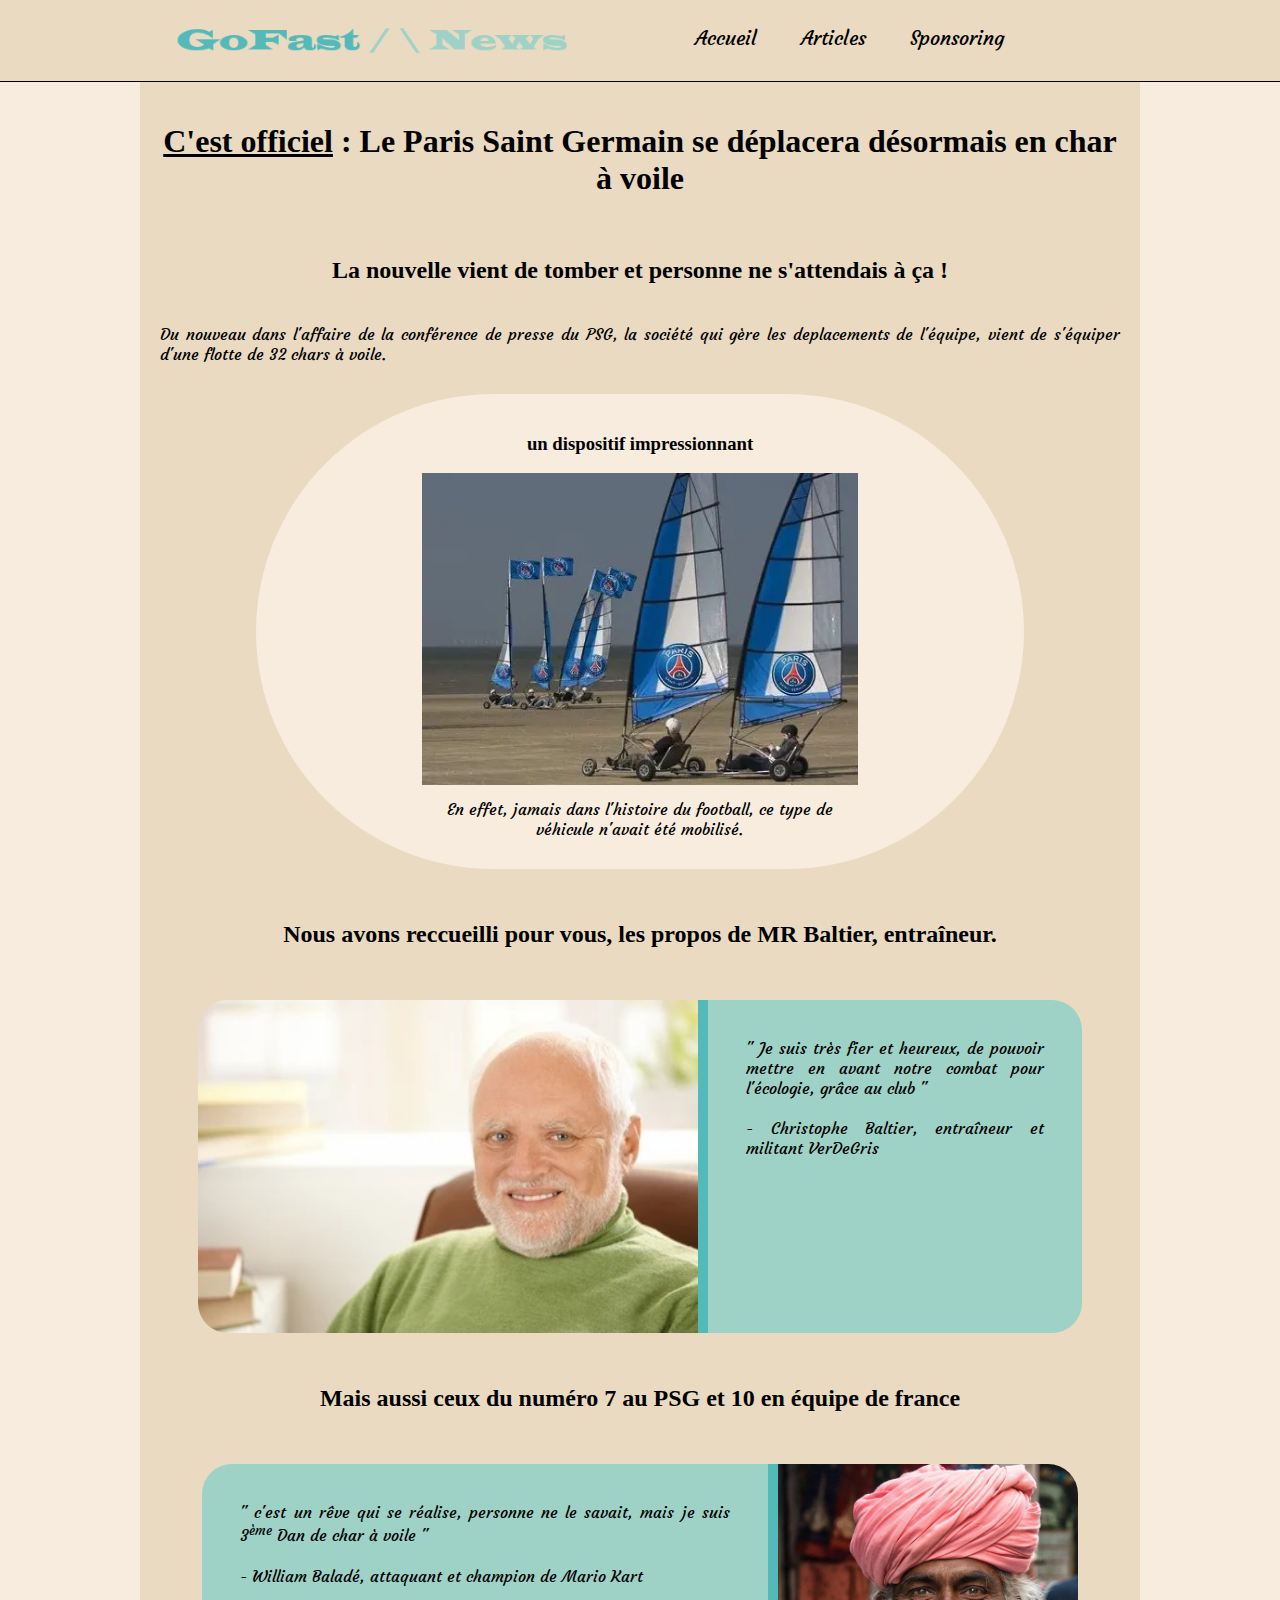
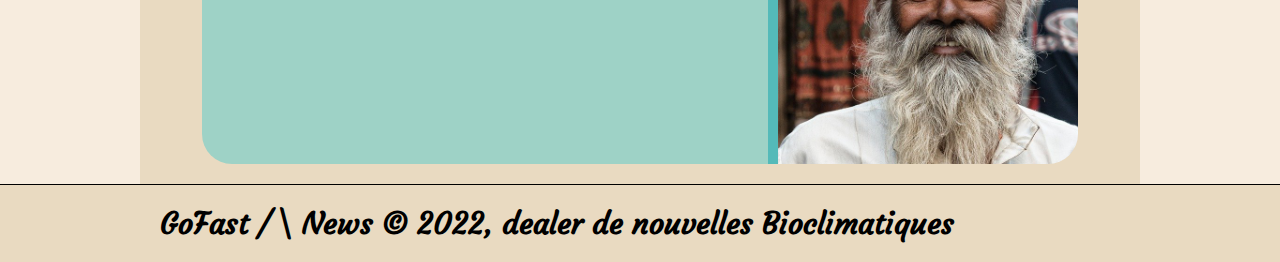
==== index.html @ 6911d999 "push via vscode" ====
<!DOCTYPE html>
<html lang="en">
  <head>
    <meta charset="UTF-8" />
    <meta http-equiv="X-UA-Compatible" content="IE=edge" />
    <meta name="viewport" content="width=device-width, initial-scale=1.0" />
    <title>GoFast News</title>
    <link rel="shortcut icon" href="/pictures/favicon-16x16.png" />
    <link rel="stylesheet" href="/defaut.css">
  </head>
  <body>
    <header>
      <div class="container" id="header_mobile">
        <img src="/pictures/GFN_logo.png"alt="GoFast_news_logo.png" height="32" /><nav>
        
          <a href="#">Accueil</a>
          <a href="#">Articles</a>
          <a href="#">Sponsoring</a>
        </nav>
      </div>  
    </header>
    <div class="container">
      <h1>
        <u>C'est officiel</u> : Le Paris Saint Germain se déplacera désormais en
        char à voile
      </h1>
      <br />
      <main>
        <article>
          <h2>La nouvelle vient de tomber et personne ne s'attendais à ça !</h2>
          <p>
            Du <em>nouveau</em> dans
            <strong>l'affaire de la conférence de presse du PSG</strong>, la
            société qui gère les deplacements de l'équipe, vient de s'équiper
            d'une flotte de 32 chars à voile.
          </p>
          <div class="dispo">
            <h3>un dispositif impressionnant</h3>
            <img id="char_a_voile" src="/pictures/charsavoile.webp" alt="char_a_voile_psg.webp" />
            <p>
              En effet, jamais dans l'histoire du football, ce type de véhicule
              n'avait été mobilisé.
            </p>
          </div>
          <h4>
            Nous avons reccueilli pour vous, les propos de MR Baltier, entraîneur.
          </h4>
          <div class="cont-tem1">
            <div class="tem1">
              <img src="/pictures/harold.jpg" alt="baltier-photo" ><p>
              
                " Je suis très fier et heureux, de pouvoir mettre en avant
                <strong>notre combat pour l'écologie</strong>, grâce au club "<br /><br>
                - Christophe Baltier, entraîneur et militant VerDeGris
              </p>
            </div>
          </div>
          <h4>Mais aussi ceux du numéro 7 au PSG et 10 en équipe de france</h4>
          <div class="cont-tem2">
            <div class="tem2">
            <p>
                " c'est <strong>un rêve qui se réalise</strong>,
                <em>personne ne le savait</em>, mais je suis 3<sup>ème</sup> Dan de
                <strong>char à voile</strong> " <br /><br>
                - William Baladé, attaquant et champion de Mario Kart 
              </p><img src="/pictures/balde.jpg" alt="balde" width="300" >
            </div>
          </div>    
        </article>
      </main>
      </div>
    <footer>
      <div class="container">
        GoFast / \ News © 2022, dealer de nouvelles Bioclimatiques
      </div>
    </footer>
  </body>
</html>
---- defaut.css ----
@import url('https://fonts.googleapis.com/css2?family=Courgette&family=Edu+VIC+WA+NT+Beginner:wght@400;700&family=Kurale&family=Lobster+Two:wght@400;700&family=Open+Sans:wght@400;700&family=Permanent+Marker&family=Roboto:ital,wght@0,400;0,700;1,700&display=swap');
:root{
    --bk-color-body: #F7ECDE;
    --bk-color-div-sep: #E9DAC1;
    --bk-cont1: #9ED2C6;
    --bk-cont2: #54BAB9;

}



* {
    box-sizing: border-box;
}
html{
    height: 100%;
    min-width: 300px;
}
body {
    height:100%;
    margin: 0%;
    background-color: var(--bk-color-body);
}
header {
    background-color: var(--bk-color-div-sep);
    border-bottom: 1px solid black;
    position: sticky;
    top: 0;
}
header img{
    display: inline-block;
    margin: 5px 100px 0 15px;
}
footer{
    background-color: var(--bk-color-div-sep);
    font-family: 'Courgette', 'sans-serif';
    font-weight: bold;
    font-size: 30px;
    border-top: 1px solid black;
}
h2{
    margin: 20px;
    padding-bottom: 20px;
}
h4 {
    font-size: 1.5em;
    padding: 20px;
}
nav{
    display: inline-block;
    vertical-align:top;
    margin: 5px 0 0 15px;
    
}
nav a{
    text-decoration: none;
    color:black;
    font-family: 'Courgette', 'sans-serif' ;
    font-size: 20px;
    padding: 10px;
    margin-right: 20px;
    border-radius: 20px;
}
nav a:hover{
    background-color: var(--bk-cont2);
}
p {
    font-family: 'Courgette','sans-serif';
    text-align: justify;
}
h1, h2,h3,h4 {
    font-family: 'Permanent Marker';
    text-align: center;
}
strong{
    font-weight: normal;
}
em{
    font-style: normal;
}
.container{
    max-width: 1000px;
    margin: 0 auto;
    background-color: var(--bk-color-div-sep);
    padding:20px;
}

.dispo{
    background-color: var(--bk-color-body);
    width: 80%;
    margin: 30px auto;
    padding: 20px;
    text-align: center;
    border-radius: 900px;
}
.dispo img{
    width:60%;
}
.dispo p {
    width: 60%;
    text-align: center;
    margin:10px auto;
}
.tem1, .tem2{
    margin: 0 auto;
    width: 100%;
    
    display: flex;
    flex-wrap: wrap;
    align-items:center;
    justify-content: center;
    align-content: flex-start;

}
.tem1 img{
    border-radius: 30px 0 0 30px;
    flex-basis:500px;
    
}

.tem1 p{
    
    background-color: var(--bk-cont1);
    padding:4%;
    margin: 0;
    border-radius: 0 30px 30px 0;
    border-left: 10px solid var(--bk-cont2);
    height:333px;
    width: 40%;
    
    

}
.tem2 img{
    border-radius: 0 30px 30px 0;
    flex-basis: 100px;
}

.tem2 p{
    
    background-color: var(--bk-cont1);
    width: 60%;
    padding: 4%;
    margin: 0;
    height: 300px;
    border-radius:30px 0  0 30px;
    border-right: 10px solid var(--bk-cont2);
    
}
p{
    text-align: justify;
}

@media all and (max-width:1024px) {
    .tem1
    {
        display: block;
        width: 100%;
        margin:0 auto; 
        text-align: center;
    }
    .tem2 p{
        order:1;
        
    }
    .tem1 img,
    .tem2 img{
        border-radius: 8px;
        width: 80%;
        margin-bottom: 20px;
    }
    
    .tem1 p,
    .tem2 p {
        
        border: none;
        border-radius: 30px;
        
        width:80%;
        height: auto;
        padding: 30px;
        margin: auto; 
    }
    .dispo{
        width: 80%;
        border-radius: 20px;
    }
    header img{
        height:16px;
        margin:0;
    }
    nav{
        display: flex;
        flex-wrap: wrap;
        justify-content: space-around;
    }
    #header_mobile{
        padding: 5px 0 0 12px;
    
    }
    nav a {
        font-size: 0.7em;
        padding: 7px;
        
        
    }
}

@media all and (max-width:600px) {
    
   
    footer{
        font-size: 0.8em;
    }
    .dispo,
    .tem1 p,
    .tem2 p,
    .tem1 img,
    .tem2 img{
        width: 100%;
    }
    .dispo p,
    .dispo img{
        width: 80%;
    }
}
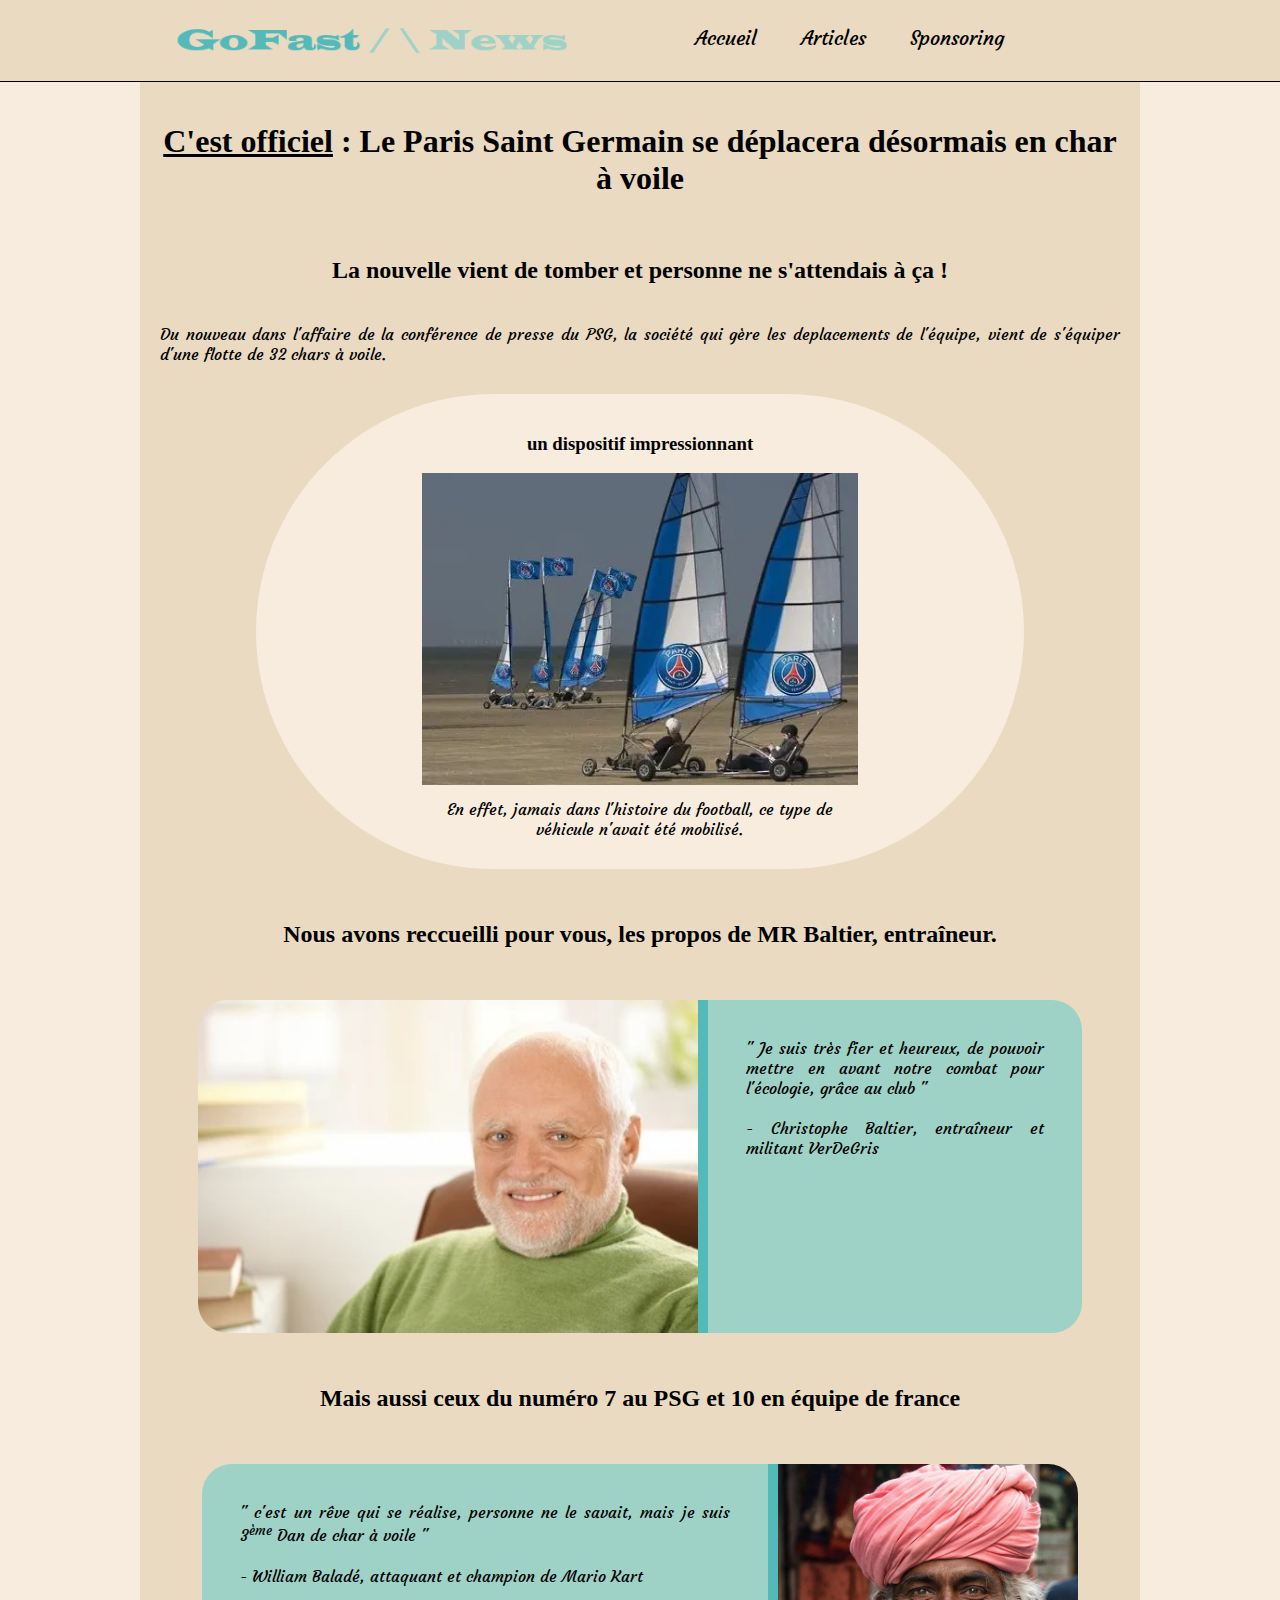
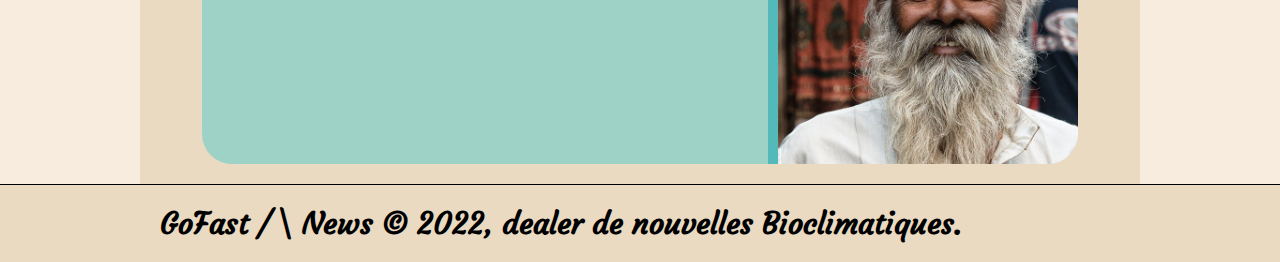
==== commit f0722d77: "v1.1" ====
--- a/index.html
+++ b/index.html
@@ -71,7 +71,7 @@
       </div>
     <footer>
       <div class="container">
-        GoFast / \ News © 2022, dealer de nouvelles Bioclimatiques
+        GoFast / \ News © 2022, dealer de nouvelles Bioclimatiques.
       </div>
     </footer>
   </body>
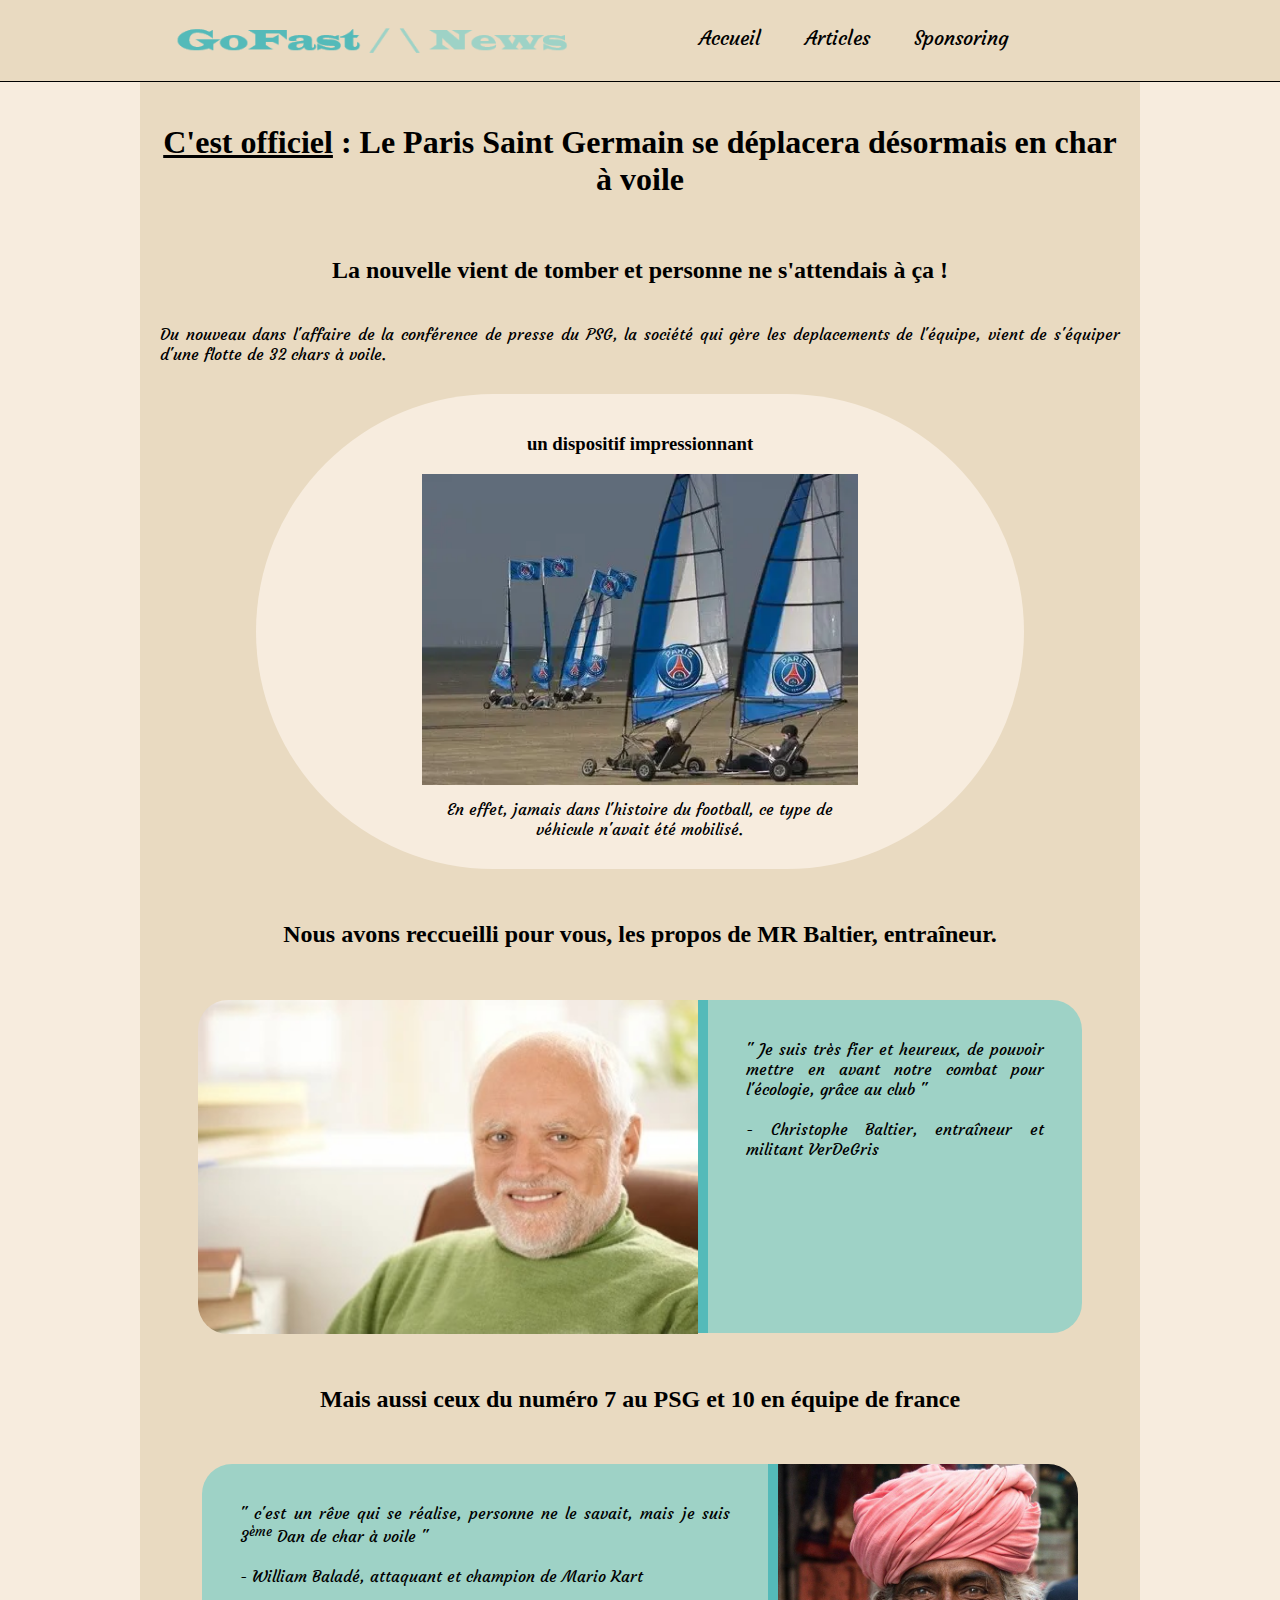
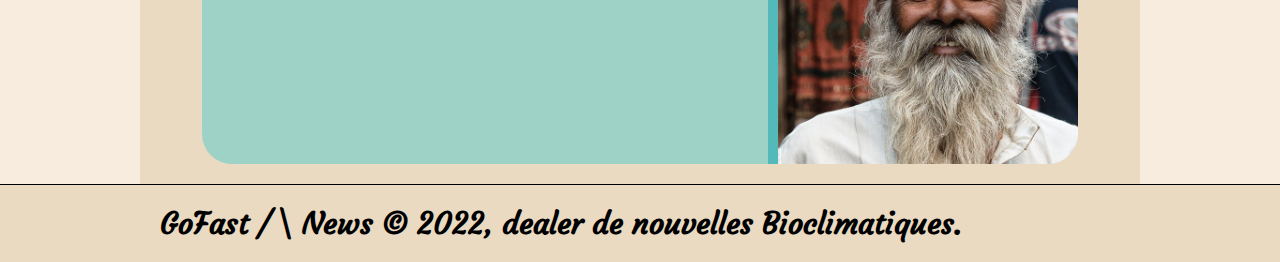
==== commit 04cb9b0a: "headerFixedPos" ====
--- a/index.html
+++ b/index.html
@@ -5,14 +5,14 @@
     <meta http-equiv="X-UA-Compatible" content="IE=edge" />
     <meta name="viewport" content="width=device-width, initial-scale=1.0" />
     <title>GoFast News</title>
-    <link rel="shortcut icon" href="/pictures/favicon-16x16.png" />
-    <link rel="stylesheet" href="/defaut.css">
+    <link rel="shortcut icon" href="pictures/favicon-16x16.png" />
+    <link rel="stylesheet" href="defaut.css">
   </head>
   <body>
     <header>
       <div class="container" id="header_mobile">
-        <img src="/pictures/GFN_logo.png"alt="GoFast_news_logo.png" height="32" /><nav>
-        
+        <img src="pictures/GFN_logo.png"alt="GoFast_news_logo.png" height="32" />
+        <nav>
           <a href="#">Accueil</a>
           <a href="#">Articles</a>
           <a href="#">Sponsoring</a>
@@ -36,7 +36,7 @@
           </p>
           <div class="dispo">
             <h3>un dispositif impressionnant</h3>
-            <img id="char_a_voile" src="/pictures/charsavoile.webp" alt="char_a_voile_psg.webp" />
+            <img id="char_a_voile" src="pictures/charsavoile.webp" alt="char_a_voile_psg.webp" />
             <p>
               En effet, jamais dans l'histoire du football, ce type de véhicule
               n'avait été mobilisé.
@@ -47,7 +47,7 @@
           </h4>
           <div class="cont-tem1">
             <div class="tem1">
-              <img src="/pictures/harold.jpg" alt="baltier-photo" ><p>
+              <img src="pictures/harold.jpg" alt="baltier-photo" ><p>
               
                 " Je suis très fier et heureux, de pouvoir mettre en avant
                 <strong>notre combat pour l'écologie</strong>, grâce au club "<br /><br>
@@ -63,7 +63,7 @@
                 <em>personne ne le savait</em>, mais je suis 3<sup>ème</sup> Dan de
                 <strong>char à voile</strong> " <br /><br>
                 - William Baladé, attaquant et champion de Mario Kart 
-              </p><img src="/pictures/balde.jpg" alt="balde" width="300" >
+              </p><img src="pictures/balde.jpg" alt="balde" width="300" >
             </div>
           </div>    
         </article>
--- a/defaut.css
+++ b/defaut.css
@@ -24,7 +24,8 @@
 header {
     background-color: var(--bk-color-div-sep);
     border-bottom: 1px solid black;
-    position: sticky;
+    position: fixed;
+    width: 100%;
     top: 0;
 }
 header img{
@@ -37,6 +38,9 @@
     font-weight: bold;
     font-size: 30px;
     border-top: 1px solid black;
+}
+h1 {
+    margin-top: 6.5rem;
 }
 h2{
     margin: 20px;
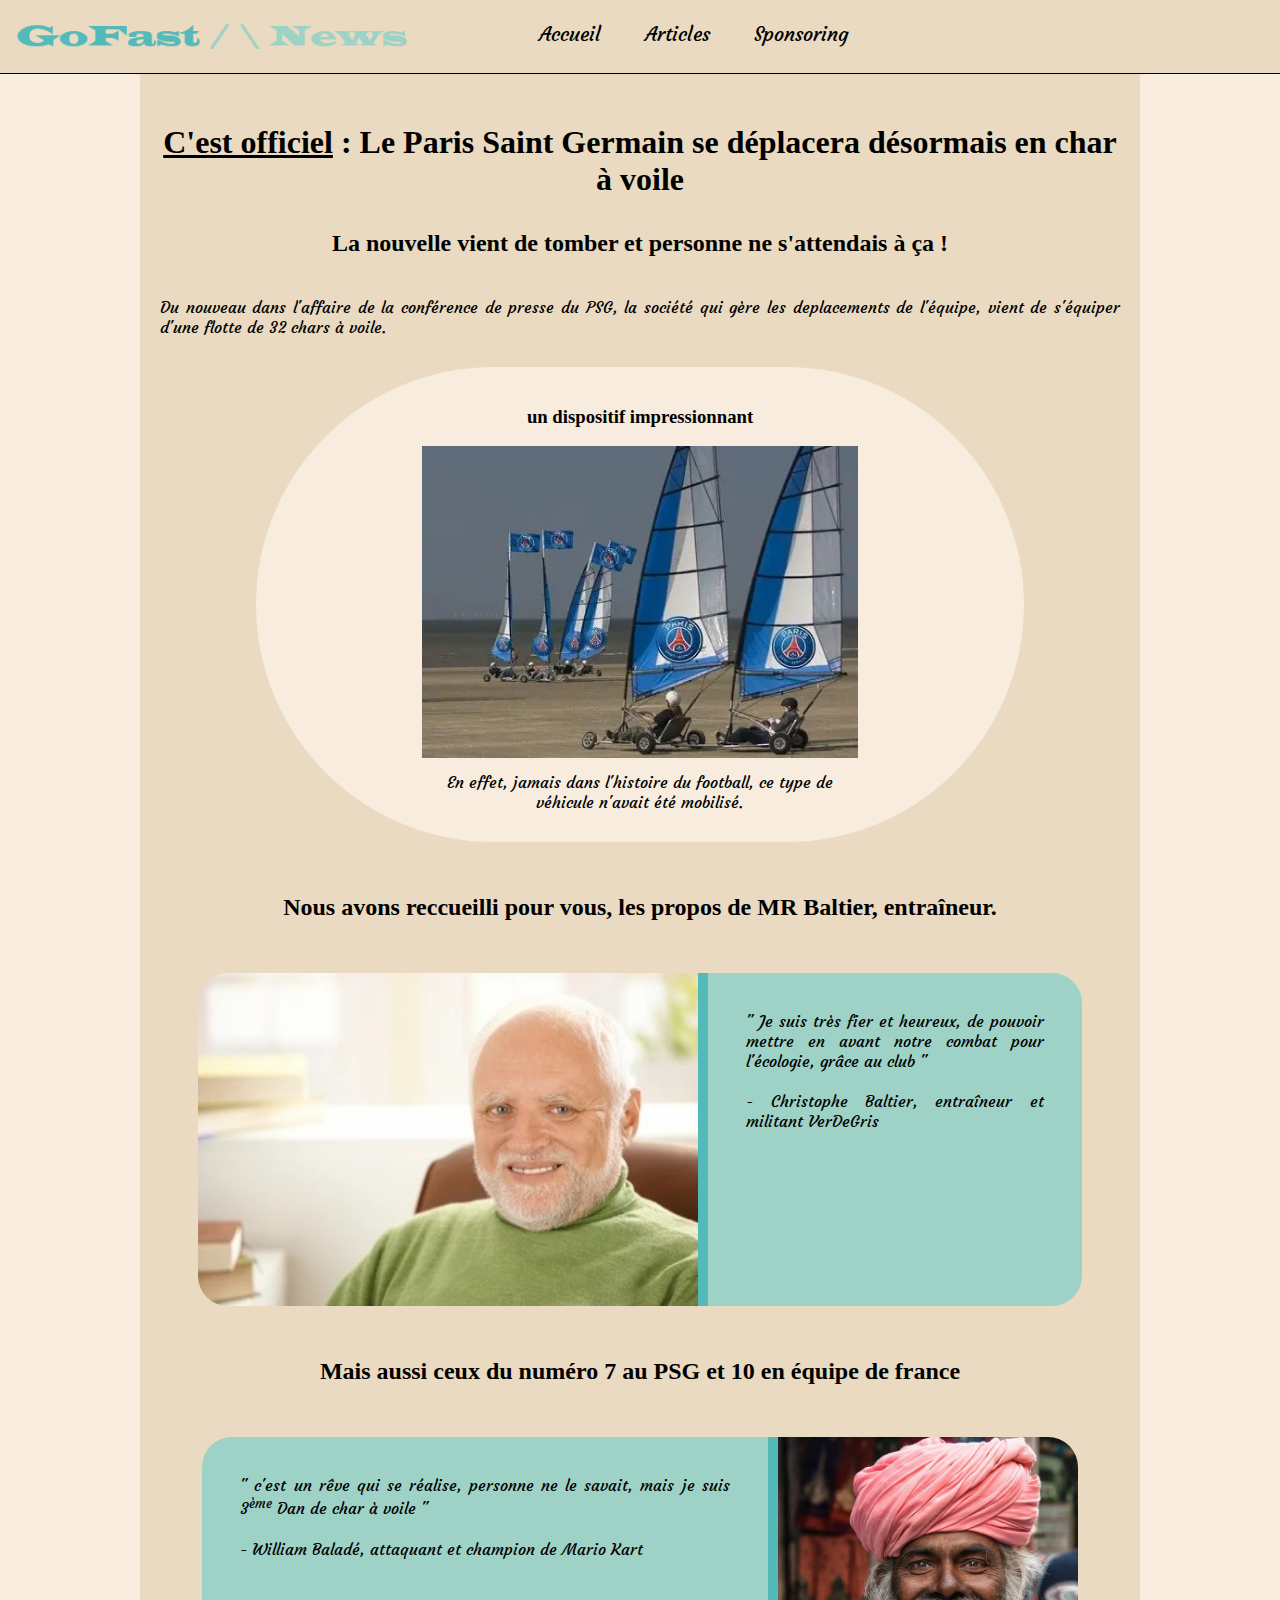
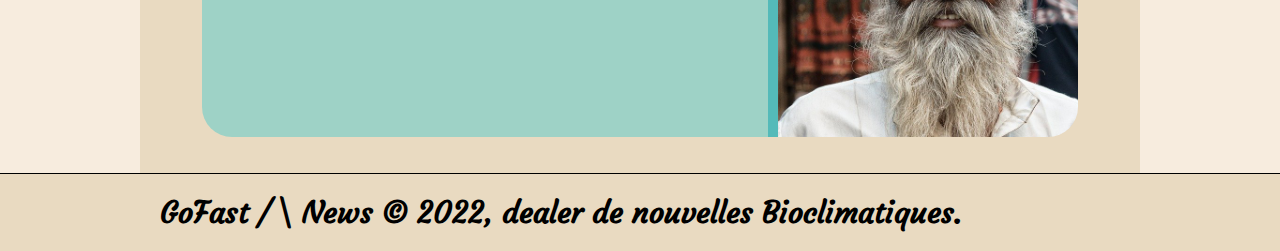
==== commit 12fae825: "v1.3" ====
--- a/index.html
+++ b/index.html
@@ -6,69 +6,72 @@
     <meta name="viewport" content="width=device-width, initial-scale=1.0" />
     <title>GoFast News</title>
     <link rel="shortcut icon" href="pictures/favicon-16x16.png" />
-    <link rel="stylesheet" href="defaut.css">
+    <link rel="stylesheet" href="defaut.css" />
   </head>
   <body>
-    <header>
-      <div class="container" id="header_mobile">
-        <img src="pictures/GFN_logo.png"alt="GoFast_news_logo.png" height="32" />
-        <nav>
-          <a href="#">Accueil</a>
-          <a href="#">Articles</a>
-          <a href="#">Sponsoring</a>
-        </nav>
-      </div>  
-    </header>
-    <div class="container">
-      <h1>
-        <u>C'est officiel</u> : Le Paris Saint Germain se déplacera désormais en
-        char à voile
-      </h1>
-      <br />
-      <main>
-        <article>
-          <h2>La nouvelle vient de tomber et personne ne s'attendais à ça !</h2>
+    <nav id="nav_mobile">
+      <img src="pictures/GFN_logo.png" alt="GoFast_news_logo.png" height="32" />
+      <div>
+        <a href="#">Accueil</a>
+        <a href="#">Articles</a>
+        <a href="#">Sponsoring</a>
+      </div>
+    </nav>
+    <main class="container">
+      <header>
+        <h1>
+          <u>C'est officiel</u> : Le Paris Saint Germain se déplacera désormais
+          en char à voile
+        </h1>
+
+        <h2>La nouvelle vient de tomber et personne ne s'attendais à ça !</h2>
+        <p>
+          Du <em>nouveau</em> dans
+          <strong>l'affaire de la conférence de presse du PSG</strong>, la
+          société qui gère les deplacements de l'équipe, vient de s'équiper
+          d'une flotte de 32 chars à voile.
+        </p>
+        <div class="dispo">
+          <h3>un dispositif impressionnant</h3>
+          <img
+            id="char_a_voile"
+            src="pictures/charsavoile.webp"
+            alt="char_a_voile_psg.webp"
+          />
           <p>
-            Du <em>nouveau</em> dans
-            <strong>l'affaire de la conférence de presse du PSG</strong>, la
-            société qui gère les deplacements de l'équipe, vient de s'équiper
-            d'une flotte de 32 chars à voile.
+            En effet, jamais dans l'histoire du football, ce type de véhicule
+            n'avait été mobilisé.
           </p>
-          <div class="dispo">
-            <h3>un dispositif impressionnant</h3>
-            <img id="char_a_voile" src="pictures/charsavoile.webp" alt="char_a_voile_psg.webp" />
+        </div>
+      </header>
+      <article>
+        <h4>
+          Nous avons reccueilli pour vous, les propos de MR Baltier, entraîneur.
+        </h4>
+        <div class="cont-tem1">
+          <div class="tem1">
+            <img src="pictures/harold.jpg" alt="baltier-photo" />
             <p>
-              En effet, jamais dans l'histoire du football, ce type de véhicule
-              n'avait été mobilisé.
+              " Je suis très fier et heureux, de pouvoir mettre en avant
+              <strong>notre combat pour l'écologie</strong>, grâce au club "<br /><br />
+              - Christophe Baltier, entraîneur et militant VerDeGris
             </p>
           </div>
-          <h4>
-            Nous avons reccueilli pour vous, les propos de MR Baltier, entraîneur.
-          </h4>
-          <div class="cont-tem1">
-            <div class="tem1">
-              <img src="pictures/harold.jpg" alt="baltier-photo" ><p>
-              
-                " Je suis très fier et heureux, de pouvoir mettre en avant
-                <strong>notre combat pour l'écologie</strong>, grâce au club "<br /><br>
-                - Christophe Baltier, entraîneur et militant VerDeGris
-              </p>
-            </div>
+        </div>
+        <h4>Mais aussi ceux du numéro 7 au PSG et 10 en équipe de france</h4>
+        <div class="cont-tem2">
+          <div class="tem2">
+            <p>
+              " c'est <strong>un rêve qui se réalise</strong>,
+              <em>personne ne le savait</em>, mais je suis 3<sup>ème</sup> Dan
+              de <strong>char à voile</strong> " <br /><br />
+              - William Baladé, attaquant et champion de Mario Kart
+            </p>
+            <img src="pictures/balde.jpg" alt="balde" width="300" />
           </div>
-          <h4>Mais aussi ceux du numéro 7 au PSG et 10 en équipe de france</h4>
-          <div class="cont-tem2">
-            <div class="tem2">
-            <p>
-                " c'est <strong>un rêve qui se réalise</strong>,
-                <em>personne ne le savait</em>, mais je suis 3<sup>ème</sup> Dan de
-                <strong>char à voile</strong> " <br /><br>
-                - William Baladé, attaquant et champion de Mario Kart 
-              </p><img src="pictures/balde.jpg" alt="balde" width="300" >
-            </div>
-          </div>    
-        </article>
-      </main>
-      </div>
+        </div>
+      </article>
+    </main>
     <footer>
       <div class="container">
         GoFast / \ News © 2022, dealer de nouvelles Bioclimatiques.
--- a/defaut.css
+++ b/defaut.css
@@ -21,14 +21,15 @@
     margin: 0%;
     background-color: var(--bk-color-body);
 }
-header {
+#nav_mobile {
     background-color: var(--bk-color-div-sep);
     border-bottom: 1px solid black;
     position: fixed;
     width: 100%;
     top: 0;
-}
-header img{
+    padding: 1rem 0;
+}
+#nav_mobile img{
     display: inline-block;
     margin: 5px 100px 0 15px;
 }
@@ -40,7 +41,8 @@
     border-top: 1px solid black;
 }
 h1 {
-    margin-top: 6.5rem;
+    margin: 6.5rem 0 2rem 0;
+    
 }
 h2{
     margin: 20px;
@@ -50,7 +52,7 @@
     font-size: 1.5em;
     padding: 20px;
 }
-nav{
+nav div{
     display: inline-block;
     vertical-align:top;
     margin: 5px 0 0 15px;
@@ -135,6 +137,9 @@
     
 
 }
+.tem2 {
+    margin-bottom: 1rem;
+}
 .tem2 img{
     border-radius: 0 30px 30px 0;
     flex-basis: 100px;
@@ -189,20 +194,21 @@
         width: 80%;
         border-radius: 20px;
     }
-    header img{
+    #nav_mobile img{
         height:16px;
-        margin:0;
-    }
-    nav{
+        margin-top: 0.4rem;
+    }
+    
+    #nav_mobile{
+        margin: 0;
+        padding: 0.5rem 0 0.9rem 12px;
         display: flex;
         flex-wrap: wrap;
-        justify-content: space-around;
-    }
-    #header_mobile{
-        padding: 5px 0 0 12px;
-    
-    }
-    nav a {
+        justify-content: center;
+        align-items: center;
+        
+    }
+    #nav_mobile a {
         font-size: 0.7em;
         padding: 7px;
         
@@ -211,6 +217,17 @@
 }
 
 @media all and (max-width:600px) {
+    #nav_mobile {
+        padding: 0 0 0.5rem 0;
+        flex-direction: column;
+        
+        
+        
+              
+    }
+    #nav_mobile img {
+        margin:0;
+    }
     
    
     footer{
@@ -225,6 +242,6 @@
     }
     .dispo p,
     .dispo img{
-        width: 80%;
-    }
-}+        width: 100%;
+    }
+}
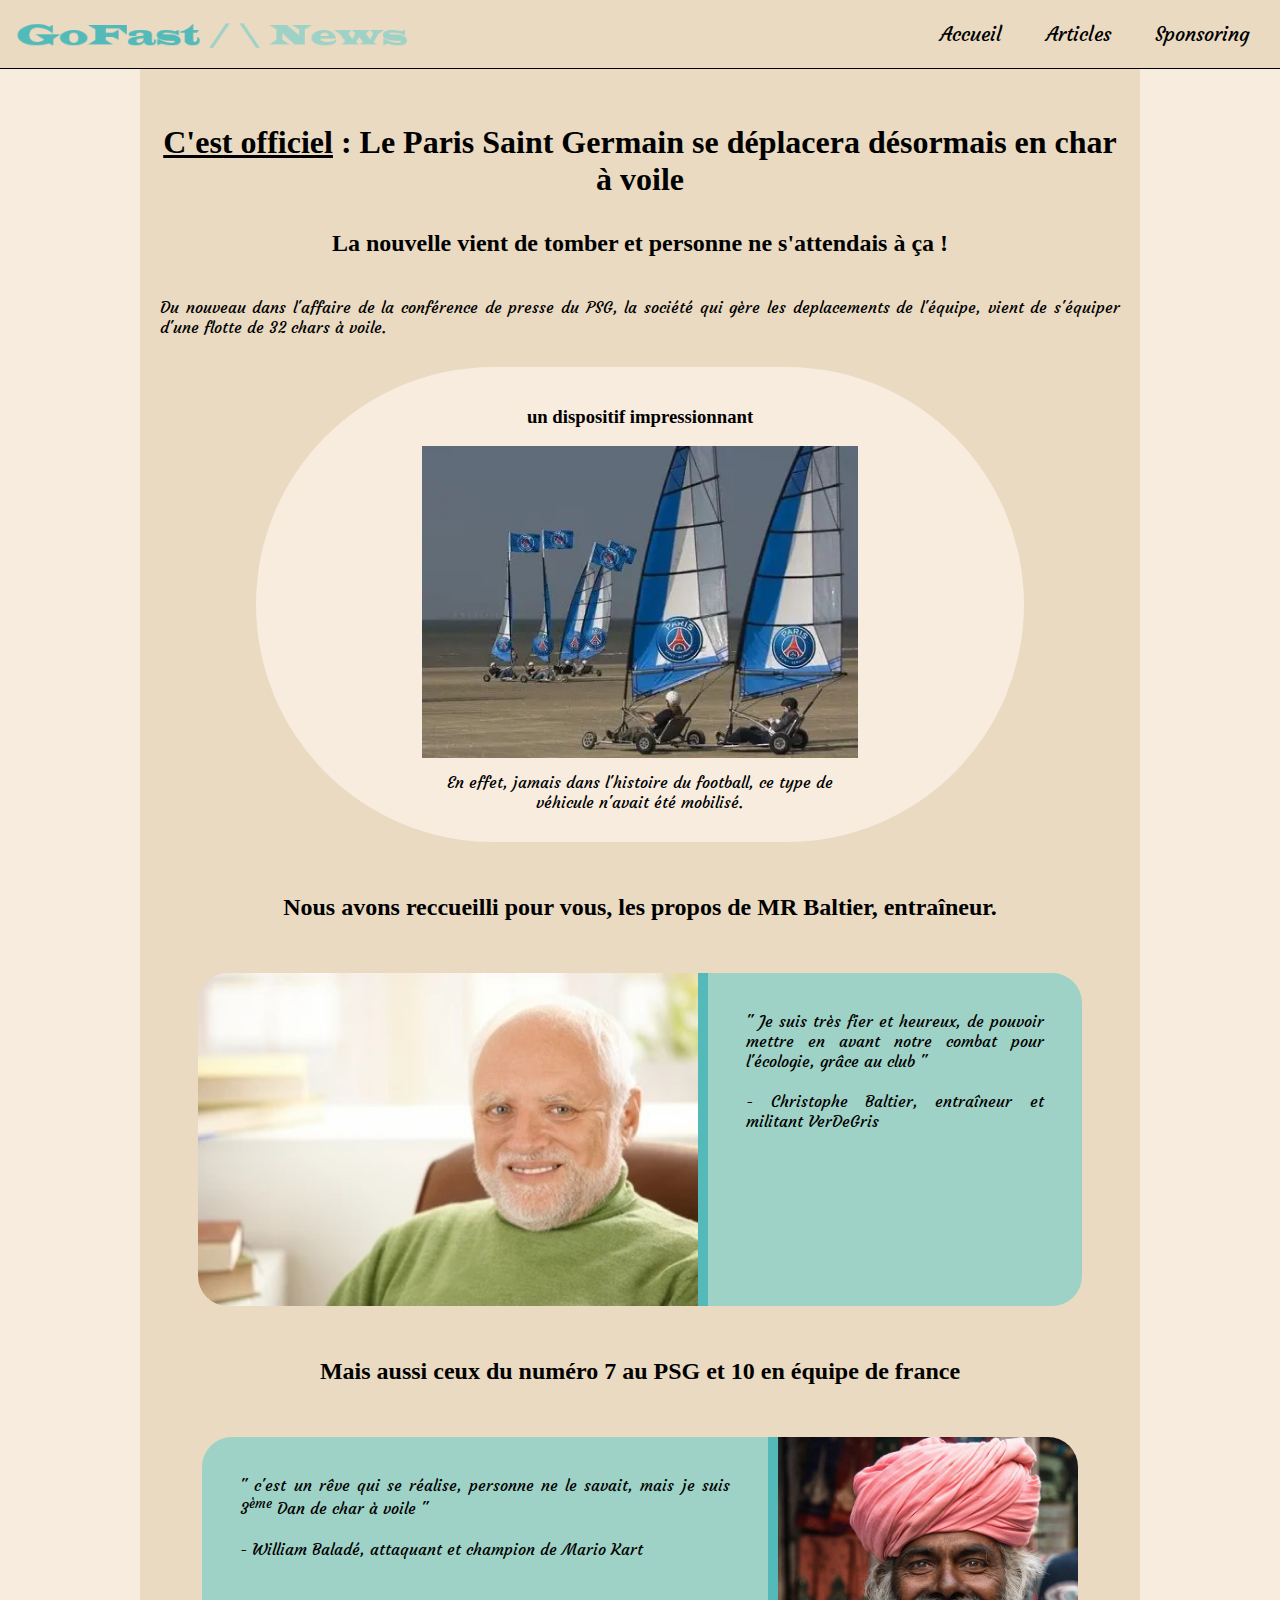
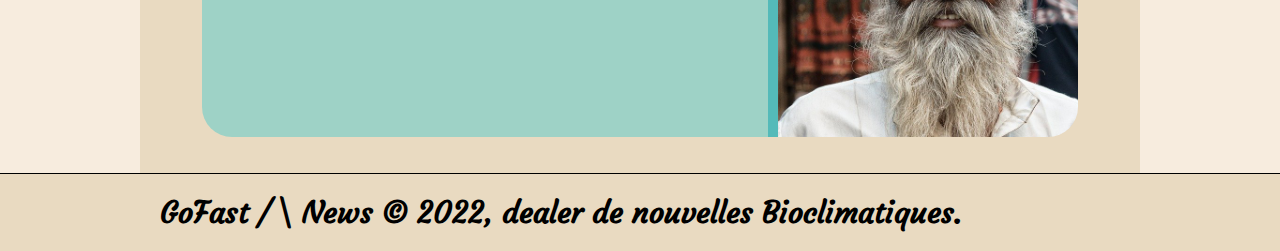
==== commit f15720ff: "patchfr" ====
--- a/index.html
+++ b/index.html
@@ -1,5 +1,5 @@
 <!DOCTYPE html>
-<html lang="en">
+<html lang="fr">
   <head>
     <meta charset="UTF-8" />
     <meta http-equiv="X-UA-Compatible" content="IE=edge" />
--- a/defaut.css
+++ b/defaut.css
@@ -28,10 +28,12 @@
     width: 100%;
     top: 0;
     padding: 1rem 0;
+    display: flex;
+    justify-content: space-between;
 }
 #nav_mobile img{
     display: inline-block;
-    margin: 5px 100px 0 15px;
+    margin: 4px 100px 0 15px;
 }
 footer{
     background-color: var(--bk-color-div-sep);
@@ -52,13 +54,13 @@
     font-size: 1.5em;
     padding: 20px;
 }
-nav div{
+#nav_mobile div{
     display: inline-block;
     vertical-align:top;
     margin: 5px 0 0 15px;
     
 }
-nav a{
+#nav_mobile a{
     text-decoration: none;
     color:black;
     font-family: 'Courgette', 'sans-serif' ;
@@ -67,7 +69,7 @@
     margin-right: 20px;
     border-radius: 20px;
 }
-nav a:hover{
+#nav_mobile a:hover{
     background-color: var(--bk-cont2);
 }
 p {
@@ -202,7 +204,6 @@
     #nav_mobile{
         margin: 0;
         padding: 0.5rem 0 0.9rem 12px;
-        display: flex;
         flex-wrap: wrap;
         justify-content: center;
         align-items: center;
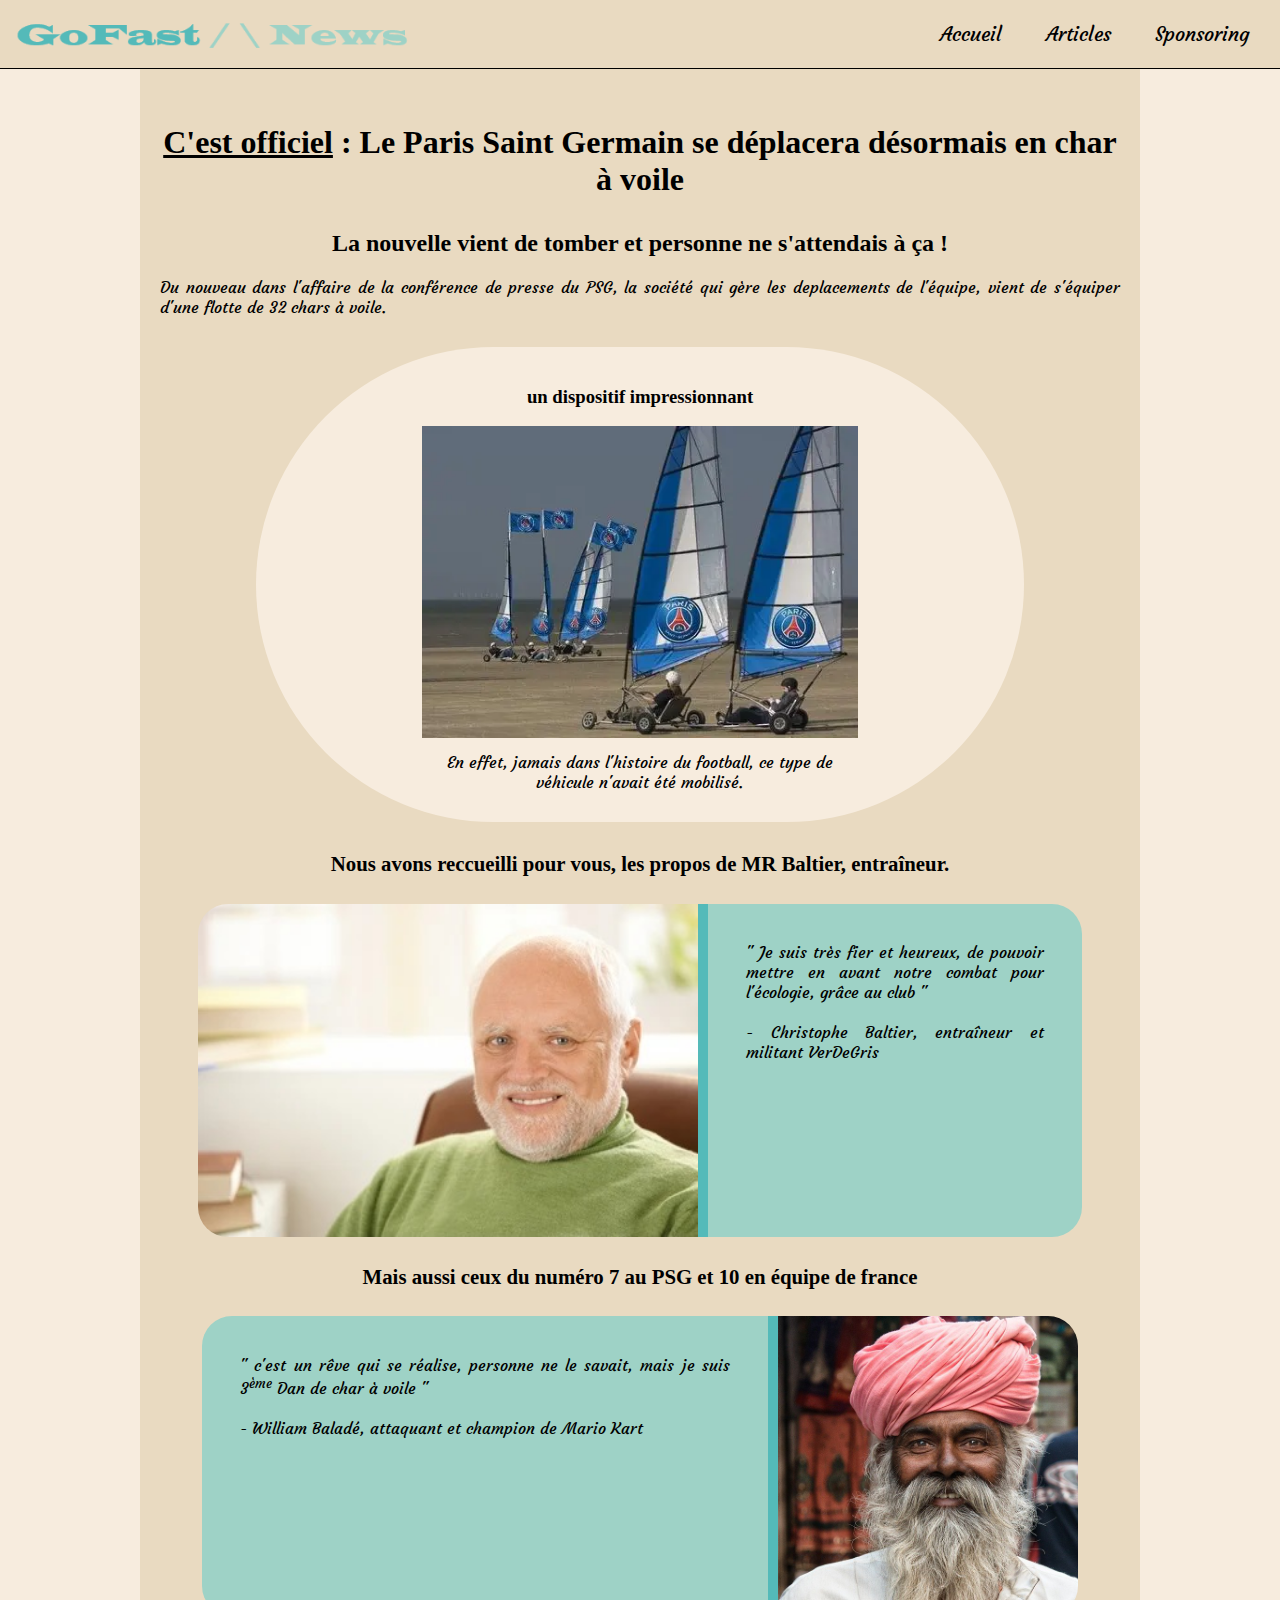
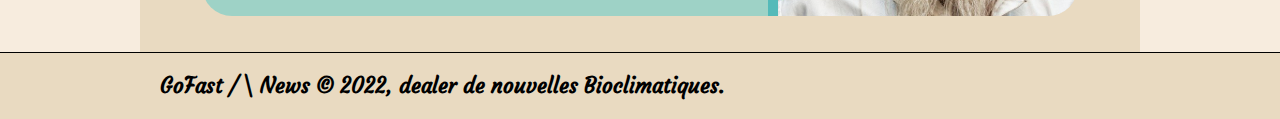
==== commit 36049d80: "add-new-article" ====
--- a/index.html
+++ b/index.html
@@ -13,7 +13,7 @@
       <img src="pictures/GFN_logo.png" alt="GoFast_news_logo.png" height="32" />
       <div>
         <a href="#">Accueil</a>
-        <a href="#">Articles</a>
+        <a href="page-1.html">Articles</a>
         <a href="#">Sponsoring</a>
       </div>
     </nav>
--- a/defaut.css
+++ b/defaut.css
@@ -21,6 +21,7 @@
     margin: 0%;
     background-color: var(--bk-color-body);
 }
+
 #nav_mobile {
     background-color: var(--bk-color-div-sep);
     border-bottom: 1px solid black;
@@ -30,6 +31,7 @@
     padding: 1rem 0;
     display: flex;
     justify-content: space-between;
+    z-index: 9999;
 }
 #nav_mobile img{
     display: inline-block;
@@ -39,20 +41,17 @@
     background-color: var(--bk-color-div-sep);
     font-family: 'Courgette', 'sans-serif';
     font-weight: bold;
-    font-size: 30px;
+    font-size: 1.3em;
     border-top: 1px solid black;
 }
 h1 {
     margin: 6.5rem 0 2rem 0;
     
 }
-h2{
-    margin: 20px;
-    padding-bottom: 20px;
-}
+
 h4 {
-    font-size: 1.5em;
-    padding: 20px;
+    font-size: 1.3em;
+    
 }
 #nav_mobile div{
     display: inline-block;
@@ -76,7 +75,7 @@
     font-family: 'Courgette','sans-serif';
     text-align: justify;
 }
-h1, h2,h3,h4 {
+h1, h2,h3,h4,h5 {
     font-family: 'Permanent Marker';
     text-align: center;
 }
@@ -161,7 +160,124 @@
 p{
     text-align: justify;
 }
-
+/* page 2 */
+.bold {
+    font-weight: 700;
+}
+#pedale {
+    display: flex;
+    
+    flex-direction: column;
+    
+}
+.flex-article {
+    display: flex;
+    flex-direction: column;
+    align-items: center;
+}
+.flex-article-in {
+    display: flex;
+    align-items: center;
+    justify-content: space-around;
+    flex-wrap: wrap;
+    width: 100%;
+    
+    
+}
+.flex-article-in-left {
+    width: 30%;
+    
+}
+
+.flex-article-in-right {
+    width: 60%;
+    
+    
+}
+
+.flex-article-in figure {
+    display: flex;
+    flex-direction: column;
+    position: relative;
+    
+    
+}
+
+
+.flex-article-in figcaption {
+    position: absolute;
+    bottom:0;
+    left: 0;
+    display: inline-flex;
+    flex-wrap: wrap;
+    width: 100%;
+    background-color: #efefef;
+    font-size: 0.7em;
+    
+}
+.grid-article-in img {
+    width: 100%;
+    place-self: center;
+}
+.grid-article-in {
+    width: 80%;
+    margin: 0 auto;
+    display: grid;
+    grid-template-columns: 1fr 1fr;
+    grid-template-rows: repeat(2, 200px);
+    background-color: var(--bk-cont1);
+    gap: 2rem;
+    place-items: center center;
+    border-radius: 20px;
+    overflow: hidden;
+} 
+.grid-article-in p {
+    padding: 0 1rem;
+} 
+.grid-article-in img:nth-of-type(2) {
+    grid-area: 2/1/3/2;
+}
+#flex-offers {
+    display: flex;
+    gap: 1rem;
+     
+    
+}
+.flex-offer {
+    display: flex;
+    flex-direction: column;
+    background-color: #204949;
+    align-items: center;
+    justify-content: space-between;
+    color: #efefef;
+    border-radius:  30%;
+    
+    
+    
+}
+.flex-offer img {
+    max-width: 95%;
+}
+.price-offer {
+    background-color: rgb(109, 109, 37);
+    padding: 2% 4%;
+    border-radius: 10% 30px;
+    align-self: flex-end;
+}
+#flex-offers h6 {
+    font-size: 1.5em;
+}
+li,h6 {
+    font-family: 'roboto', 'sans-serif';
+}
+ul {
+    list-style-type: square;
+    
+}
+#flex-offers li {
+    font-size: 0.8em;
+    max-width: 90%;
+}
 @media all and (max-width:1024px) {
     .tem1
     {
@@ -245,4 +361,26 @@
     .dispo img{
         width: 100%;
     }
-}
+    /* page 2 */
+    
+    .flex-article-in-left,
+    .flex-article-in-right {
+        width: 100%;
+    }
+    .flex-article-in figcaption {
+       top: 0;
+       bottom: auto;
+        
+    }
+    .grid-article-in {
+        grid-template-columns: 1fr;
+        grid-template-rows: 1fr;
+        gap:0;
+    }
+    .grid-article-in img:nth-of-type(2) {
+        grid-area: 4/1;
+    }
+    #flex-offers {
+        flex-wrap: wrap;
+    }
+}
